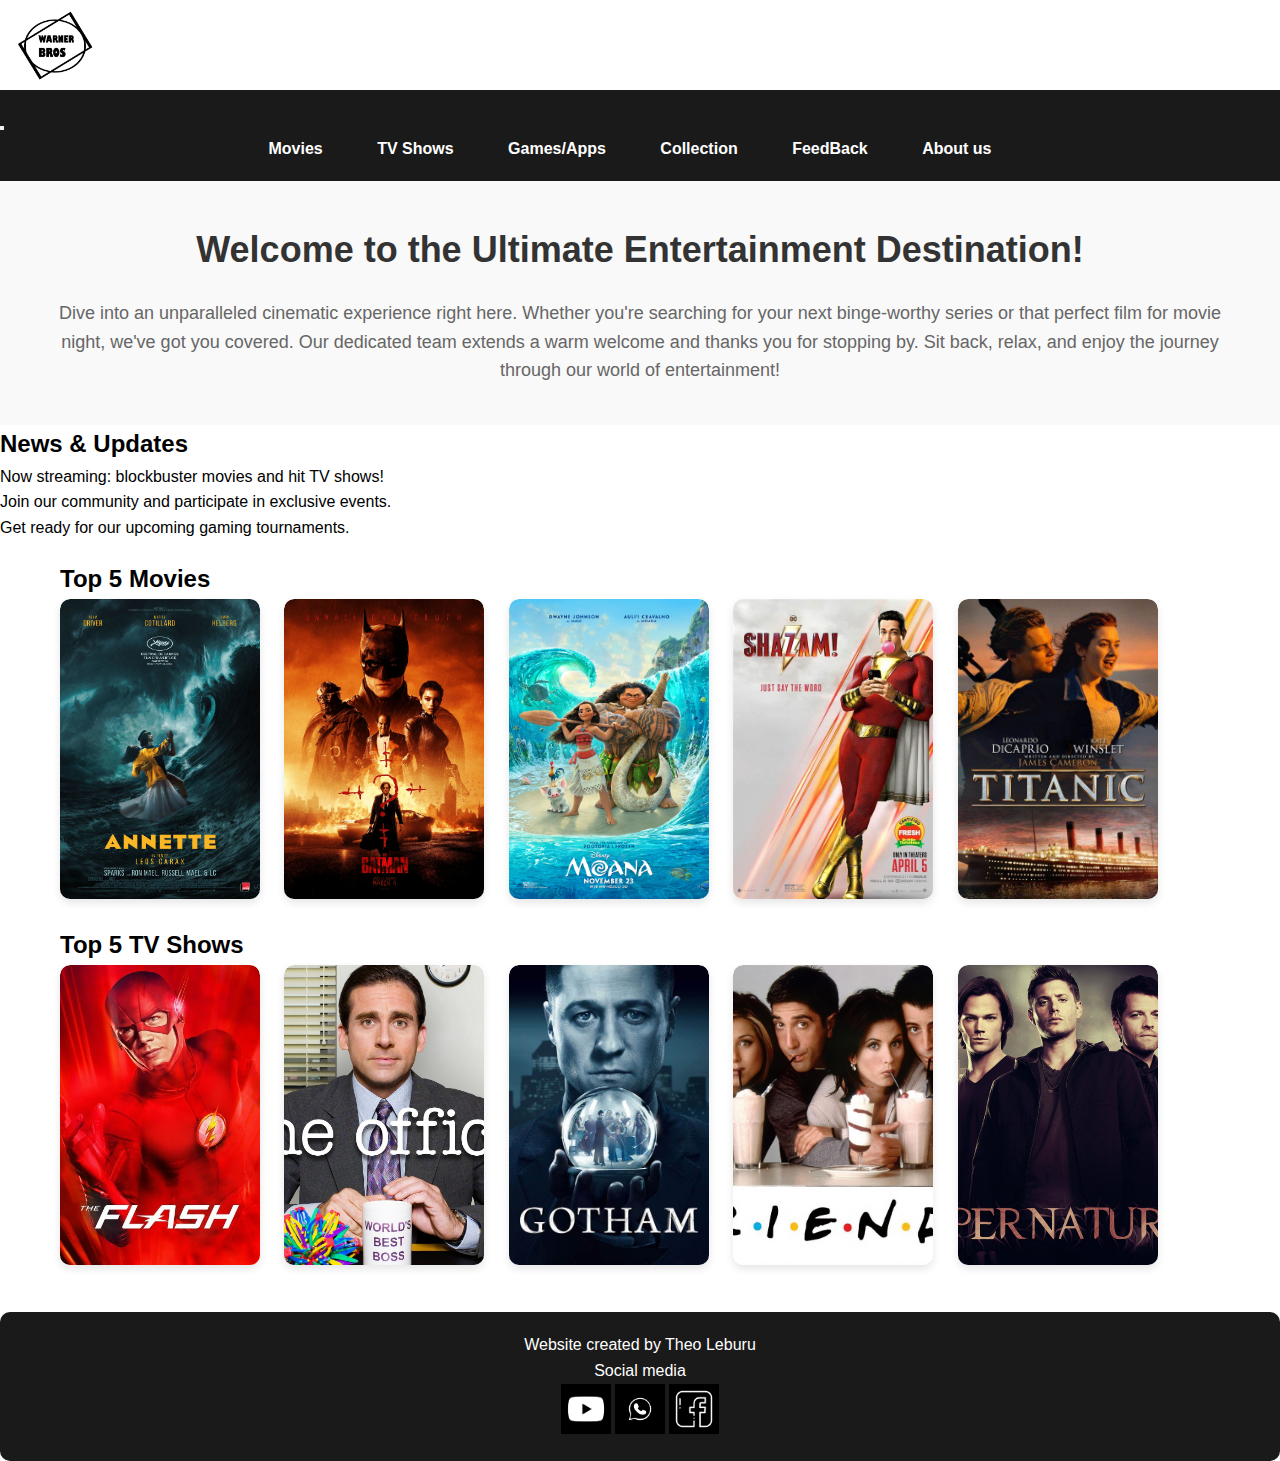
==== index.html @ 0eb684a1 "Update index.html" ====
<!DOCTYPE html>
<html lang="en">
<head>
   <meta charset="UTF-8">
<meta name="viewport" content="width=device-width, initial-scale=1">

    <link rel="stylesheet" href="styles.css">
</head>
<body>
    <header>
            <img src="Untitled.png" alt="Your Logo"  id="logo">
      
       <header>
        <nav class="navbar navbar-expand-lg navbar-dark bg-dark fixed-top">
      
            <button class="navbar-toggler" type="button" data-toggle="collapse" data-target="#navbarNav" aria-controls="navbarNav" aria-expanded="false" aria-label="Toggle navigation">
                <span class="navbar-toggler-icon"></span>
            </button>
            <div class="collapse navbar-collapse" id="navbarNav">
                <ul class="navbar-nav">
                    <li class="nav-item"><a class="nav-link" href="movie.html">Movies</a></li>
                    <li class="nav-item"><a class="nav-link" href="tv-shows.html">TV Shows</a></li>
                    <li class="nav-item"><a class="nav-link" href="games-apps.html">Games/Apps</a></li>
                    <li class="nav-item"><a class="nav-link" href="collection.html">Collection</a></li>
                    <li class="nav-item"><a class="nav-link" href="feedback.html">FeedBack</a></li>
                    <li class="nav-item"><a class="nav-link" href="about-us.html">About us</a></li>
                </ul>
            </div>
        </nav>
  
      
    </header>
 <section class="welcome-section">
            <h1>Welcome to the Ultimate Entertainment Destination!</h1>
            <p>Dive into an unparalleled cinematic experience right here. Whether you're searching for your next binge-worthy series or that perfect film for movie night, we've got you covered. Our dedicated team extends a warm welcome and thanks you for stopping by. Sit back, relax, and enjoy the journey through our world of entertainment!</p>
        </section>
        <section class="news-section">
            <h2>News & Updates</h2>
            <ul>
                <li>Now streaming: blockbuster movies and hit TV shows!</li>
                <li>Join our community and participate in exclusive events.</li>
                <li>Get ready for our upcoming gaming tournaments.</li>
            </ul>
        </section>


       </body>
    
      <div class="container">
        <h2>Top 5 Movies</h2>
        <div class="movie">
               <a href = "https://youtu.be/l_EaNpL16SU?si=hWKioCeNowaf9VJF" target = "_blank">
            <img src="annette.jpg" alt="Movie 1">
               </a>
        </div>
        <div class="movie">
            <img src="batman.png" alt="Movie 2">
        </div>
        <div class="movie">
            <img src="moana.jpeg" alt="Movie 3">
        </div>
        <div class="movie">
            <img src="shazam.jpeg" alt="Movie 4">
        </div>
        <div class="movie">
            <img src="titanic.jpeg" alt="Movie 5">
        </div>

        <h2>Top 5 TV Shows</h2>
        <div class="movie">
            <img src="theflash.webp" alt="TV Show 1">
        </div>
        <div class="movie">
            <img src="theoffice.jpg" alt="TV Show 2">
        </div>
        <div class="movie">
            <img src="gotham.jpeg" alt="TV Show 3">
        </div>
        <div class="movie">
            <img src="friends.jpeg" alt="TV Show 4">
        </div>
        <div class="movie">
            <img src="supernatural.jpg" alt="TV Show 5">
        </div>
    </div>
   <footer>
        <p>Website created by Theo Leburu</p>
  <p> Social media </p>
  <a href="https://www.youtube.com/@WarnerBrosPictures"><img src="youtube.png" style="width: 50px; height: 50px;"></a>
   <a href="https://www.warnerbros.com/"><img src="whatsapp.png" style="width: 50px; height: 50px;"></a>
   <a href="https://web.facebook.com/WarnerBrosPictures/?_rdc=1&_rdr"><img src="facebook.jpg" style="width: 50px; height: 50px;"></a>
   
    </footer>
   <script src="https://code.jquery.com/jquery-3.5.1.slim.min.js"></script>
    <script src="https://cdn.jsdelivr.net/npm/@popperjs/core@2.9.2/dist/umd/popper.min.js"></script>
    <script src="https://stackpath.bootstrapcdn.com/bootstrap/4.5.2/js/bootstrap.min.js"></script>

</html>
---- styles.css ----
/* Resetting default margin, padding, and box-sizing */
/* Resetting default margin, padding, and box-sizing */
* {
    margin: 0;
    padding: 0;
    box-sizing: border-box;
}

/* Body styles */
body {
    font-family: 'Roboto', sans-serif; /* Changed font */
    background-color: #fff; /* Updated background color to white */
    color: #000; /* Updated text color to black */
    line-height: 1.6;
}


/* Navigation styles */
nav {
    background-color: #1a1a1a; /* Darker navigation background */
    padding: 20px 0;
    margin-top: 90px;
}

nav ul {
    list-style-type: none;
    text-align: center;
}

nav ul li {
    display: inline;
    margin-right: 20px;
}

nav ul li a {
    text-decoration: none;
    color: #fff;
    font-weight: bold;
    padding: 10px 15px;
    border-radius: 5px;
    transition: background-color 0.3s ease;
}

nav ul li a:hover {
    background-color: #555;
}

/* Container styles */
.container {
    max-width: 1200px;
    margin: 20px auto;
    padding: 0 20px;
}

.container p {
    margin-bottom: 20px;
}

/* Movie styles */
.movie {
    display: inline-block;
    margin-bottom: 20px;
     margin-right: 20px;
    width: 200px;
    height: 300px;
    overflow: hidden;
    border-radius: 10px;
    box-shadow: 0 4px 8px rgba(0, 0, 0, 0.1);
    transition: transform 0.3s ease, box-shadow 0.3s ease;
}

.movie img {
    width: 100%;
    height: 100%;
    object-fit: cover;
    border-radius: 10px 10px 0 0;
}

.movie:hover {
    transform: translateY(-5px);
    box-shadow: 0 8px 16px rgba(0, 0, 0, 0.2);
}

/* Feedback form styles */
.feedback-form {
    background-color: #f8f8f8; /* Lighter background color */
    padding: 20px;
    border-radius: 10px;
    box-shadow: 0 4px 8px rgba(0, 0, 0, 0.1);
}

.feedback-form label {
    display: block;
    margin-bottom: 10px;
    font-weight: bold;
    color: #333; /* Text color */
}

.feedback-form input[type="text"],
.feedback-form input[type="email"],
.feedback-form textarea {
    width: calc(100% - 20px);
    padding: 10px;
    margin-bottom: 20px;
    border: 1px solid #ccc;
    border-radius: 5px;
    box-sizing: border-box;
    background-color: #fff; /* Lighter input background color */
    color: #333; /* Text color */
}

.feedback-form textarea {
    resize: vertical;
}

.feedback-form button {
    background-color: #007bff; /* Updated button color */
    color: #fff;
    border: none;
    padding: 12px 25px;
    cursor: pointer;
    border-radius: 5px;
    transition: background-color 0.3s ease;
}

.feedback-form button:hover {
    background-color: #0056b3; /* Darker hover color */
}


/* Footer styles */
footer {
    background-color: #1a1a1a; /* Darker footer background */
    color: #fff;
    text-align: center;
    padding: 20px;
    margin-top: 20px;
    border-radius: 10px;
}

/* Past Feedback Section Styles */
.past-feedback {
    overflow: hidden; /* Hide overflow to prevent scrolling */
    white-space: nowrap; /* Prevent wrapping */
    margin-bottom: 40px; /* Add margin to separate from other sections */
}

.feedback-container {
    width: 100%; /* Set container width to 100% */
}

.feedback-card {
    display: inline-block; /* Display cards inline */
    background-color: #f8f8f8; /* Lighter card background color */
    border-radius: 10px;
    box-shadow: 0 4px 8px rgba(0, 0, 0, 0.1);
    padding: 20px;
    margin-right: 20px; /* Add margin between cards */
}

.feedback-card:last-child {
    margin-right: 0; /* Remove margin from the last card */
}

.feedback-card p {
    margin-bottom: 10px;
    color: #333; /* Text color */
}

.feedback-card blockquote {
    margin: 0;
    padding: 0;
    font-size: 18px;
    font-style: italic;
    margin-top: 10px;
    color: #555; /* Quote text color */
}

.feedback-card cite {
    font-style: normal;
    font-weight: bold;
    color: #777; /* Cite text color */
}

.feedback-card cite:before {
    content: "- ";
}

#logo {
    position: absolute;
    top: 1px; /* Adjust as needed */
    left: 10px; /* Adjust as needed */
    width: 90px; /* Adjust the width as needed */
    height: auto; /* Maintain aspect ratio */
}

/* Game and app page styles */
.page {
    background-color: #f9f9f9;
    padding: 20px;
    margin-bottom: 20px;
    border: 1px solid #ddd;
    border-radius: 5px;
    box-shadow: 0px 0px 10px rgba(0, 0, 0, 0.1);
}

.page h2 {
    color: #333;
    font-size: 24px;
    margin-bottom: 10px;
}

.page p {
    color: #666;
    line-height: 1.6;
}

.page img {
    display: block;
    max-width: 100%;
    height: auto;
    margin-bottom: 10px;
    border-radius: 5px;
}

.page a {
    display: inline-block;
    background-color: #007bff;
    color: #fff;
    padding: 10px 20px;
    text-decoration: none;
    border-radius: 5px;
    transition: background-color 0.3s;
}

.page a:hover {
    background-color: #0056b3;
}
/* Welcome section styles */
.welcome-section {
    background-color: #f9f9f9; /* Light gray background */
    padding: 40px;
    text-align: center;
}

.welcome-section h1 {
    color: #333; /* Dark gray heading color */
    font-size: 36px;
    margin-bottom: 20px;
}

.welcome-section p {
    color: #666; /* Medium gray paragraph color */
    font-size: 18px;
    line-height: 1.6;
}
.collectionm  {
    display: inline-block;
    margin-bottom: 20px;
     margin-right: 20px;
    width: 200px;
    height: 300px;
    overflow: hidden;
    border-radius: 10px;
    box-shadow: 0 4px 8px rgba(0, 0, 0, 0.1);
    transition: transform 0.3s ease, box-shadow 0.3s ease;
}

.collectionm  img {
    width: 100%;
    height: 100%;
    object-fit: cover;
    border-radius: 10px 10px 0 0;
}

.collection:hover {
    transform: translateY(-5px);
    box-shadow: 0 8px 16px rgba(0, 0, 0, 0.2);
}
/* Screen styles */
@media screen {
    body {
        background-color: #fff;
        color: #000;
        line-height: 1.6;
    }
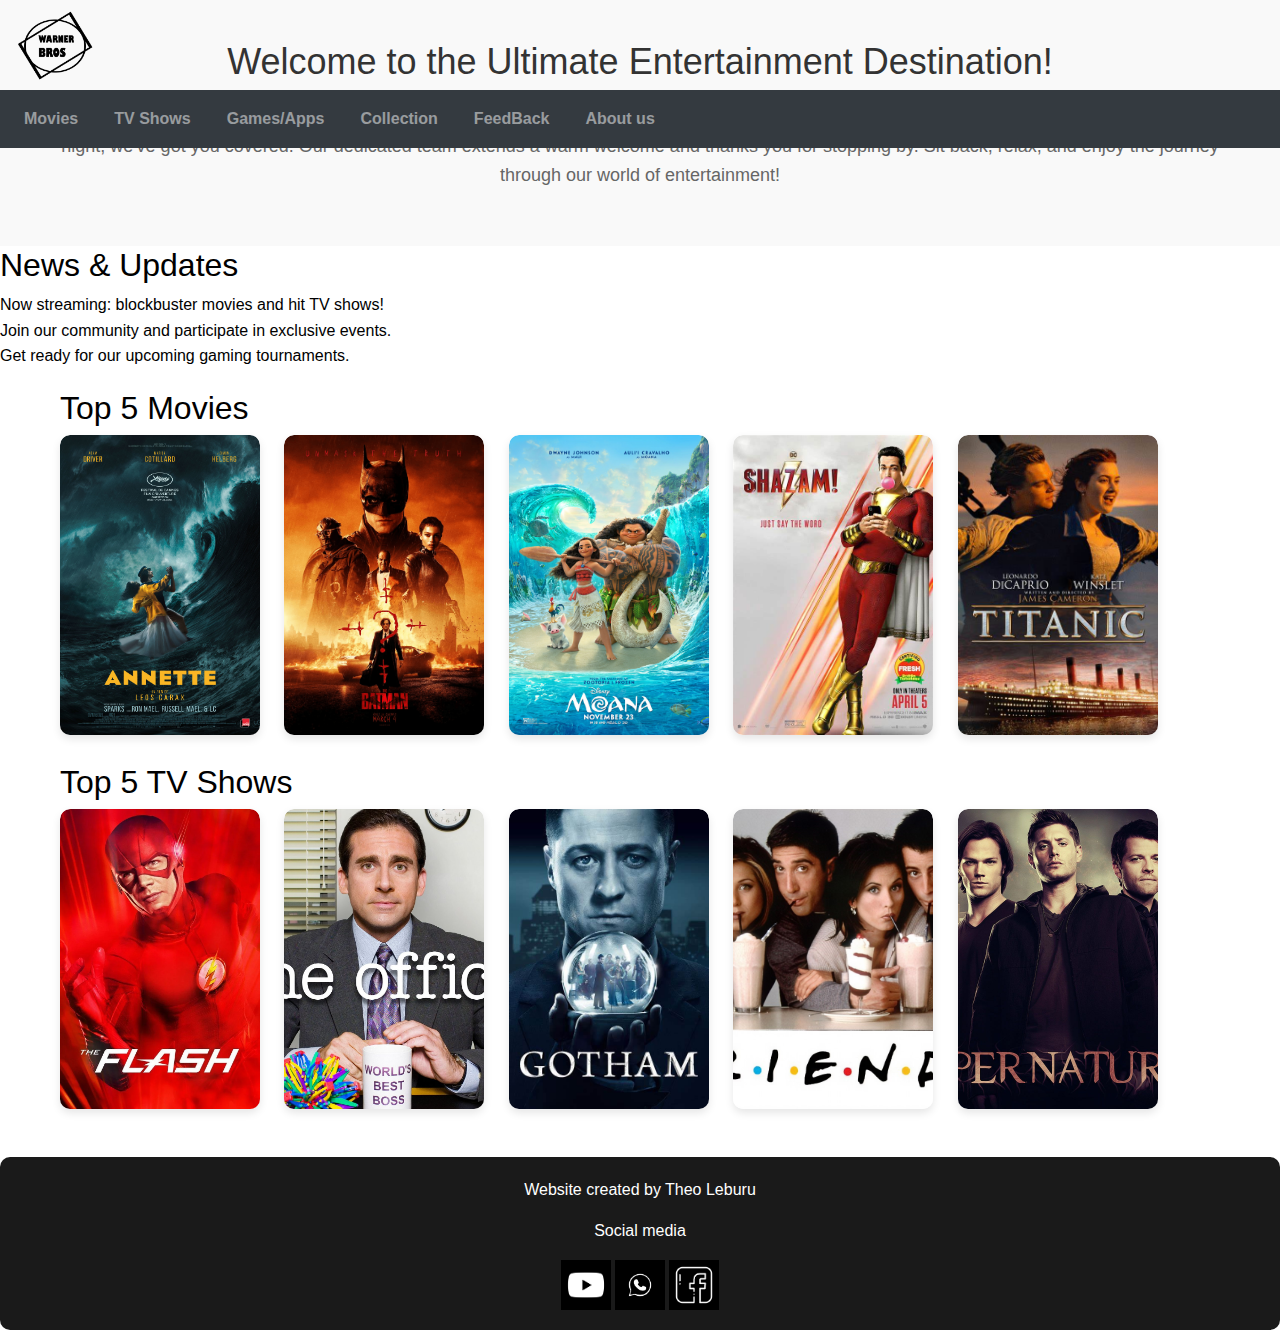
==== commit f2021394: "Update index.html" ====
--- a/index.html
+++ b/index.html
@@ -4,7 +4,8 @@
 <head>
    <meta charset="UTF-8">
 <meta name="viewport" content="width=device-width, initial-scale=1">
-
+  <link rel="stylesheet" href="https://stackpath.bootstrapcdn.com/bootstrap/4.5.2/css/bootstrap.min.css">
+ 
     <link rel="stylesheet" href="styles.css">
 </head>
 <body>
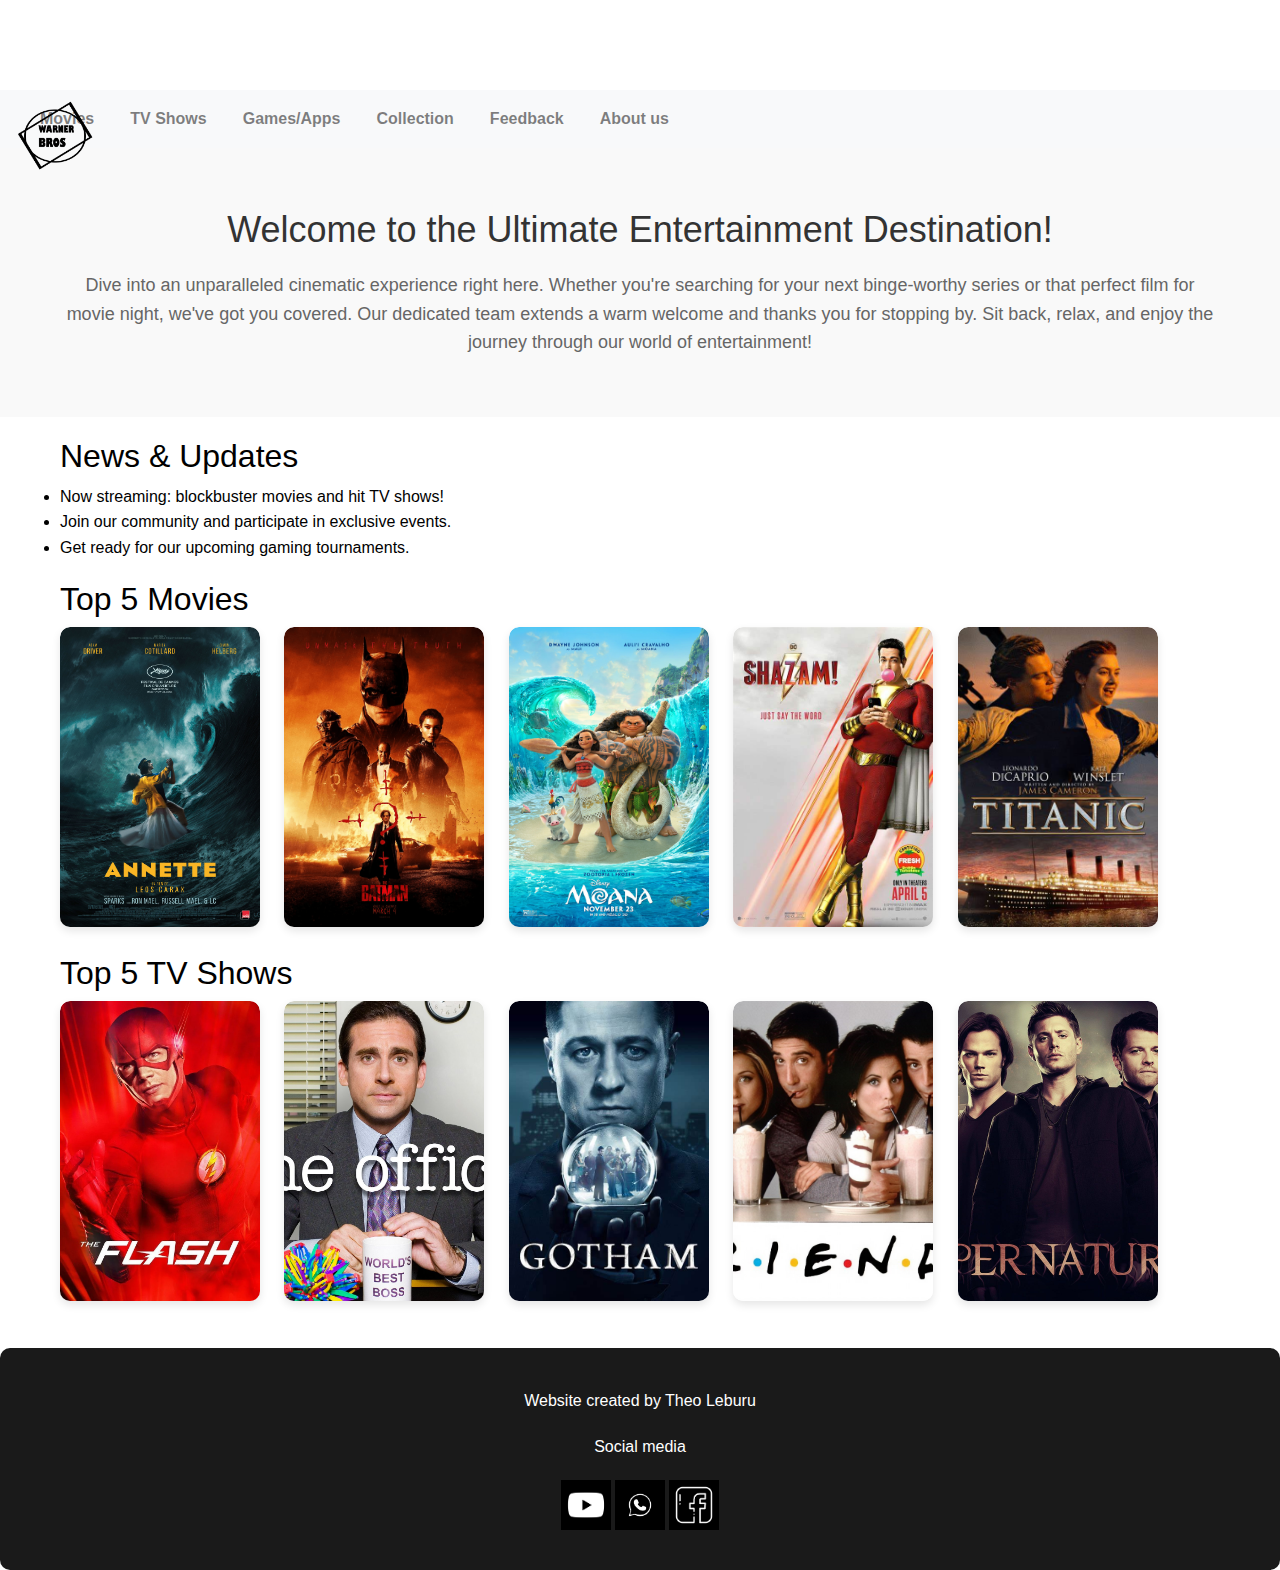
==== commit c125c868: "Update index.html" ====
--- a/index.html
+++ b/index.html
@@ -1,53 +1,65 @@
-
 <!DOCTYPE html>
 <html lang="en">
 <head>
-   <meta charset="UTF-8">
-<meta name="viewport" content="width=device-width, initial-scale=1">
-  <link rel="stylesheet" href="https://stackpath.bootstrapcdn.com/bootstrap/4.5.2/css/bootstrap.min.css">
- 
+    <meta charset="UTF-8">
+    <meta name="viewport" content="width=device-width, initial-scale=1">
+    <link rel="stylesheet" href="https://maxcdn.bootstrapcdn.com/bootstrap/4.5.2/css/bootstrap.min.css">
     <link rel="stylesheet" href="styles.css">
+    <title>Entertainment Destination</title>
 </head>
 <body>
     <header>
-            <img src="Untitled.png" alt="Your Logo"  id="logo">
-      
-       <header>
-        <nav class="navbar navbar-expand-lg navbar-dark bg-dark fixed-top">
-      
+        <nav class="navbar navbar-expand-lg navbar-light bg-light">
+            <a class="navbar-brand" href="#">
+                <img src="Untitled.png" alt="Your Logo" id="logo">
+            </a>
             <button class="navbar-toggler" type="button" data-toggle="collapse" data-target="#navbarNav" aria-controls="navbarNav" aria-expanded="false" aria-label="Toggle navigation">
                 <span class="navbar-toggler-icon"></span>
             </button>
             <div class="collapse navbar-collapse" id="navbarNav">
                 <ul class="navbar-nav">
-                    <li class="nav-item"><a class="nav-link" href="movie.html">Movies</a></li>
-                    <li class="nav-item"><a class="nav-link" href="tv-shows.html">TV Shows</a></li>
-                    <li class="nav-item"><a class="nav-link" href="games-apps.html">Games/Apps</a></li>
-                    <li class="nav-item"><a class="nav-link" href="collection.html">Collection</a></li>
-                    <li class="nav-item"><a class="nav-link" href="feedback.html">FeedBack</a></li>
-                    <li class="nav-item"><a class="nav-link" href="about-us.html">About us</a></li>
+                    <li class="nav-item">
+                        <a class="nav-link" href="movie.html">Movies</a>
+                    </li>
+                    <li class="nav-item">
+                        <a class="nav-link" href="tv-shows.html">TV Shows</a>
+                    </li>
+                    <li class="nav-item">
+                        <a class="nav-link" href="games-apps.html">Games/Apps</a>
+                    </li>
+                    <li class="nav-item">
+                        <a class="nav-link" href="collection.html">Collection</a>
+                    </li>
+                    <li class="nav-item">
+                        <a class="nav-link" href="feedback.html">Feedback</a>
+                    </li>
+                    <li class="nav-item">
+                        <a class="nav-link" href="about-us.html">About us</a>
+                    </li>
                 </ul>
             </div>
         </nav>
-  
-      
     </header>
- <section class="welcome-section">
+
+    <section class="welcome-section">
+        <div class="container">
             <h1>Welcome to the Ultimate Entertainment Destination!</h1>
             <p>Dive into an unparalleled cinematic experience right here. Whether you're searching for your next binge-worthy series or that perfect film for movie night, we've got you covered. Our dedicated team extends a warm welcome and thanks you for stopping by. Sit back, relax, and enjoy the journey through our world of entertainment!</p>
-        </section>
-        <section class="news-section">
+        </div>
+    </section>
+
+    <section class="news-section">
+        <div class="container">
             <h2>News & Updates</h2>
             <ul>
                 <li>Now streaming: blockbuster movies and hit TV shows!</li>
                 <li>Join our community and participate in exclusive events.</li>
                 <li>Get ready for our upcoming gaming tournaments.</li>
             </ul>
-        </section>
+        </div>
+    </section>
 
-
-       </body>
-    
+  
       <div class="container">
         <h2>Top 5 Movies</h2>
         <div class="movie">
@@ -85,16 +97,19 @@
             <img src="supernatural.jpg" alt="TV Show 5">
         </div>
     </div>
-   <footer>
-        <p>Website created by Theo Leburu</p>
-  <p> Social media </p>
-  <a href="https://www.youtube.com/@WarnerBrosPictures"><img src="youtube.png" style="width: 50px; height: 50px;"></a>
-   <a href="https://www.warnerbros.com/"><img src="whatsapp.png" style="width: 50px; height: 50px;"></a>
-   <a href="https://web.facebook.com/WarnerBrosPictures/?_rdc=1&_rdr"><img src="facebook.jpg" style="width: 50px; height: 50px;"></a>
-   
+
+    <footer>
+        <div class="container">
+            <p>Website created by Theo Leburu</p>
+            <p> Social media </p>
+            <a href="https://www.youtube.com/@WarnerBrosPictures"><img src="youtube.png" style="width: 50px; height: 50px;"></a>
+            <a href="https://www.warnerbros.com/"><img src="whatsapp.png" style="width: 50px; height: 50px;"></a>
+            <a href="https://web.facebook.com/WarnerBrosPictures/?_rdc=1&_rdr"><img src="facebook.jpg" style="width: 50px; height: 50px;"></a>
+        </div>
     </footer>
-   <script src="https://code.jquery.com/jquery-3.5.1.slim.min.js"></script>
-    <script src="https://cdn.jsdelivr.net/npm/@popperjs/core@2.9.2/dist/umd/popper.min.js"></script>
-    <script src="https://stackpath.bootstrapcdn.com/bootstrap/4.5.2/js/bootstrap.min.js"></script>
 
+    <script src="https://code.jquery.com/jquery-3.5.1.slim.min.js"></script>
+    <script src="https://cdn.jsdelivr.net/npm/@popperjs/core@2.9.1/dist/umd/popper.min.js"></script>
+    <script src="https://maxcdn.bootstrapcdn.com/bootstrap/4.5.2/js/bootstrap.min.js"></script>
+</body>
 </html>
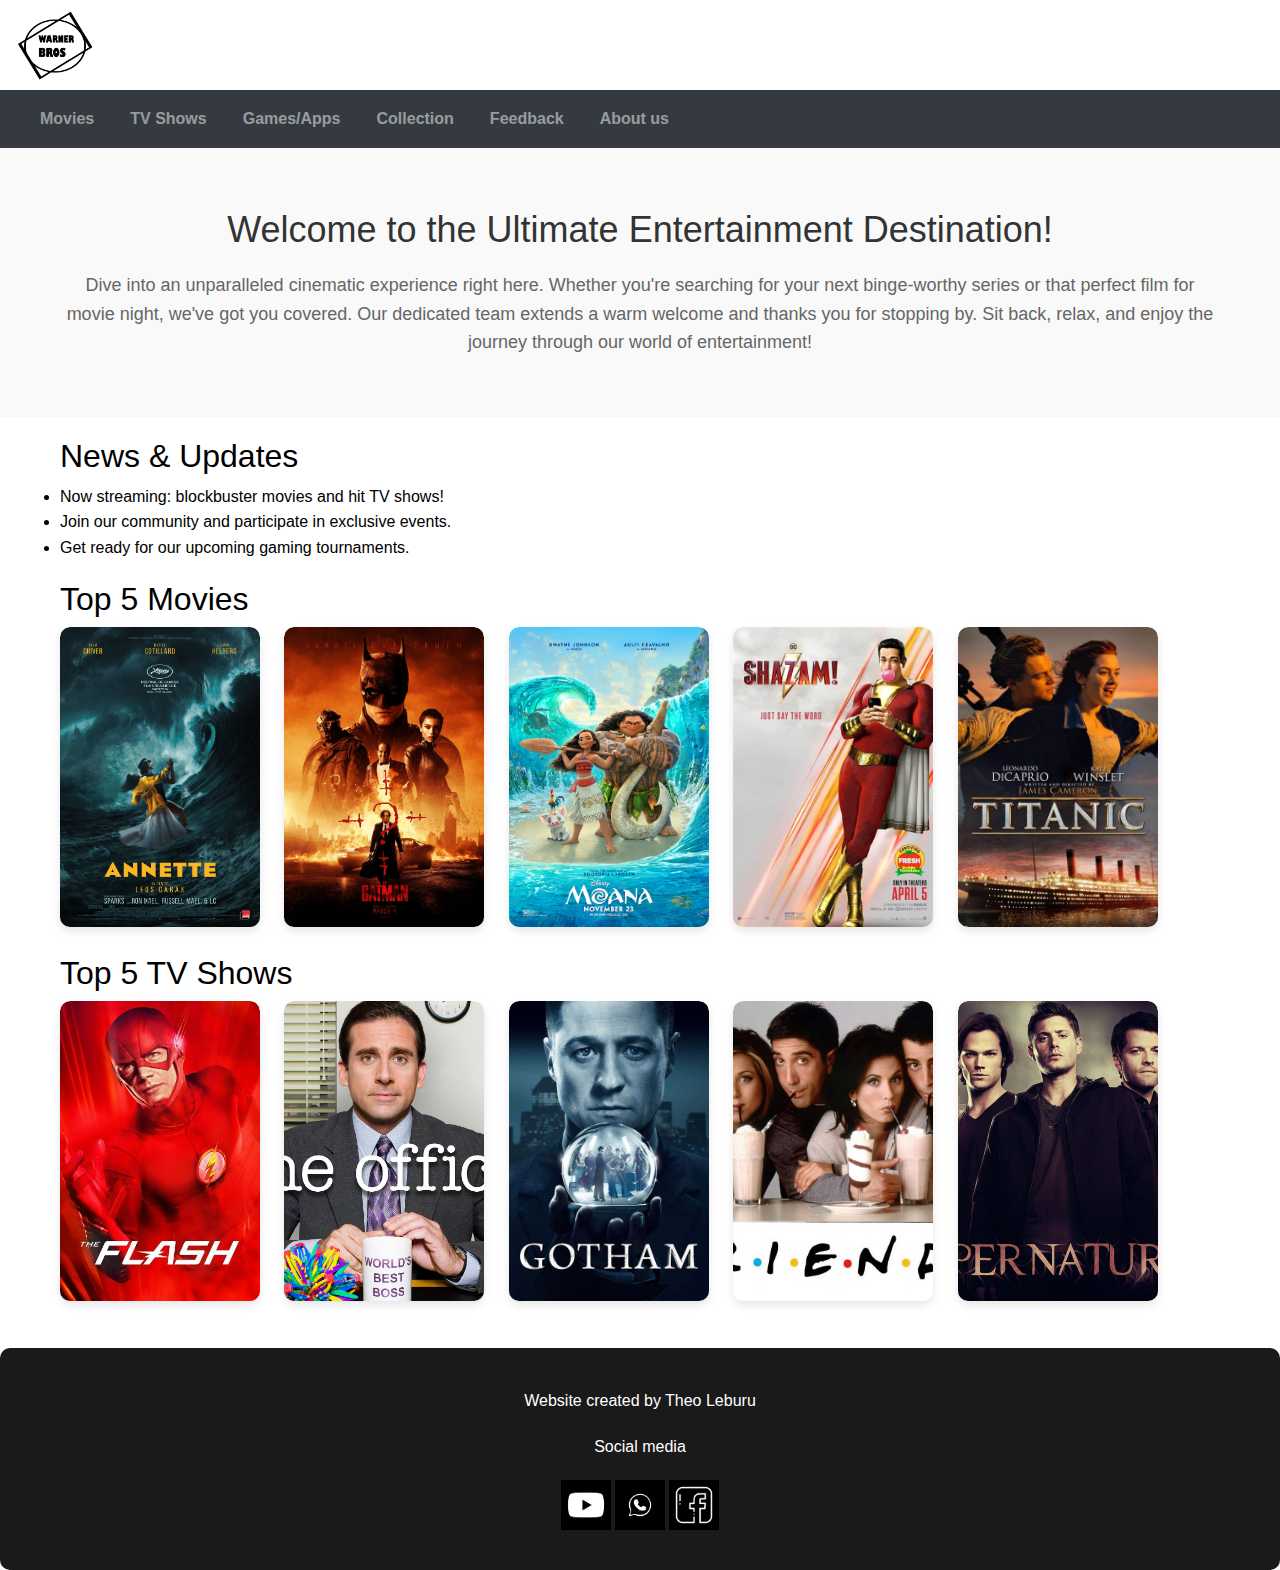
==== commit ddad3bcd: "Update index.html" ====
--- a/index.html
+++ b/index.html
@@ -9,9 +9,10 @@
 </head>
 <body>
     <header>
-        <nav class="navbar navbar-expand-lg navbar-light bg-light">
+          <img src="Untitled.png" alt="Your Logo" id="logo">
+        <nav class="navbar navbar-expand-lg navbar-dark bg-dark">
             <a class="navbar-brand" href="#">
-                <img src="Untitled.png" alt="Your Logo" id="logo">
+        
             </a>
             <button class="navbar-toggler" type="button" data-toggle="collapse" data-target="#navbarNav" aria-controls="navbarNav" aria-expanded="false" aria-label="Toggle navigation">
                 <span class="navbar-toggler-icon"></span>
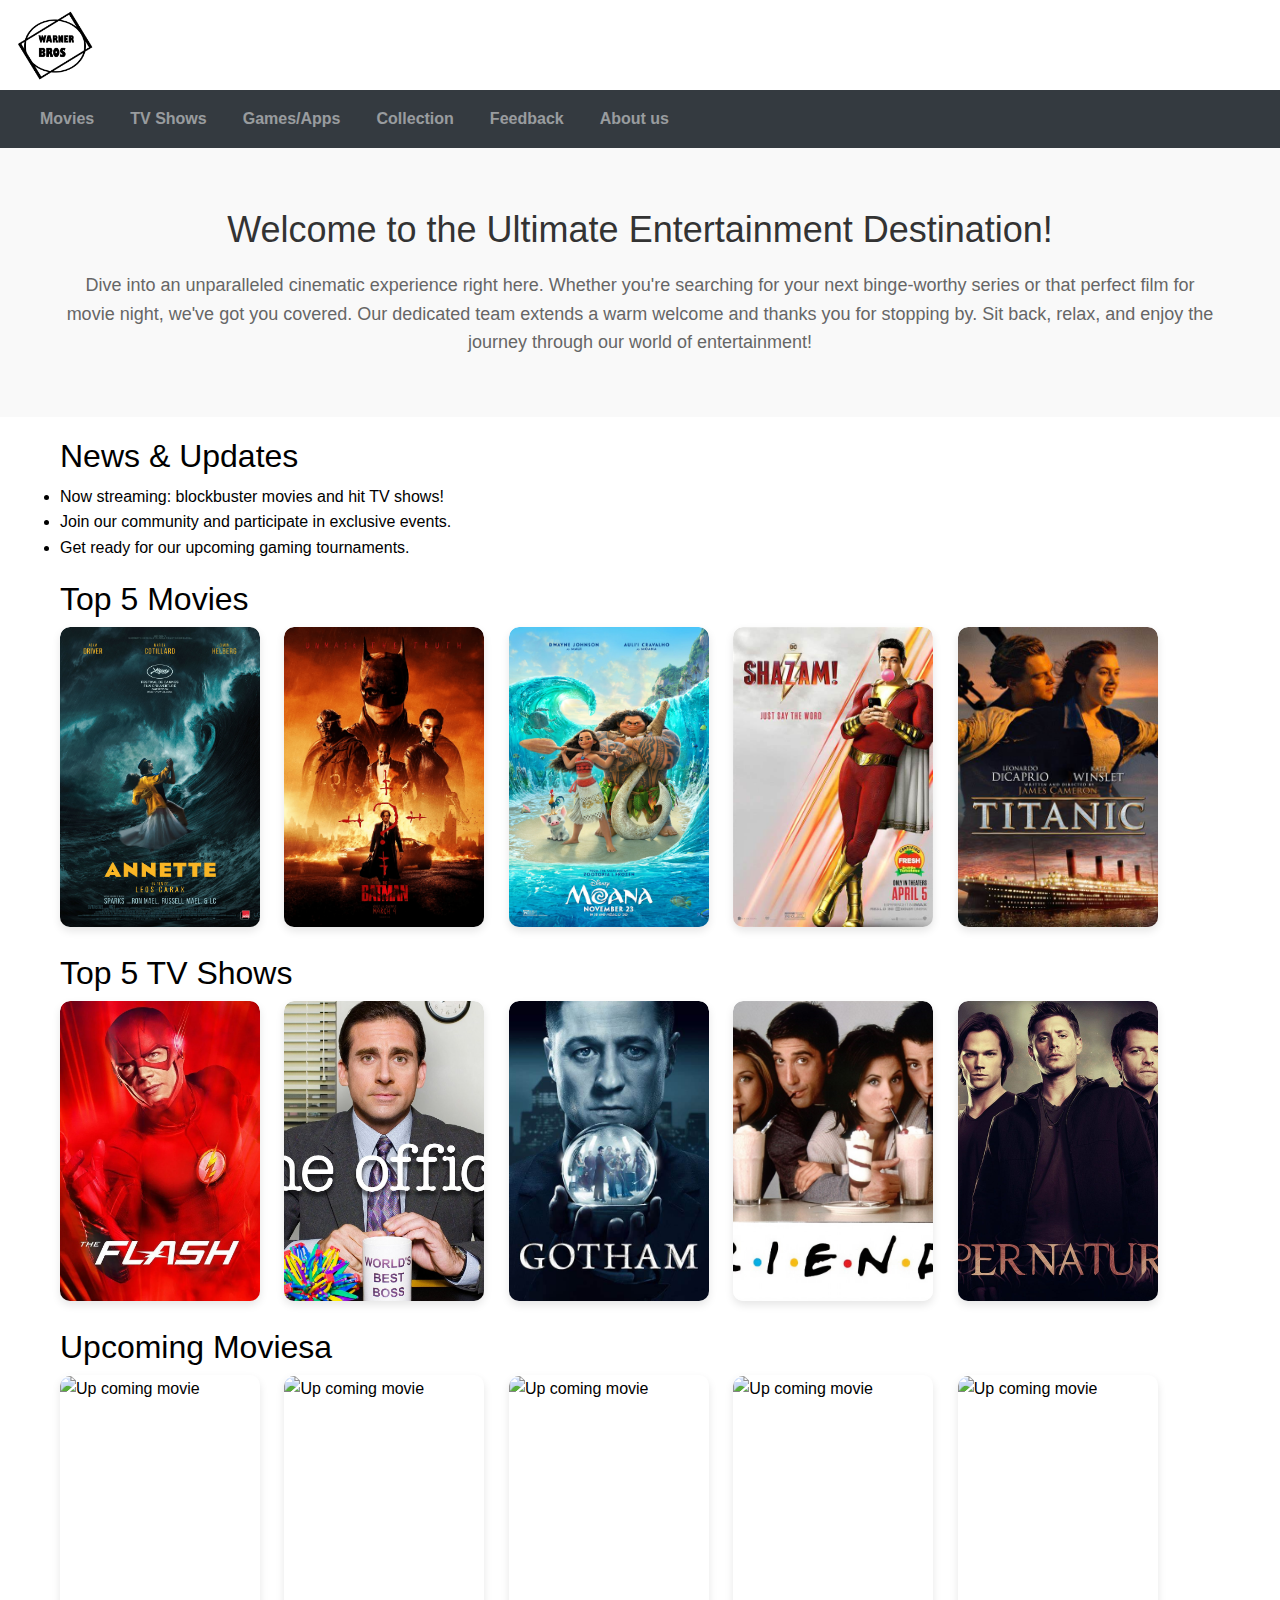
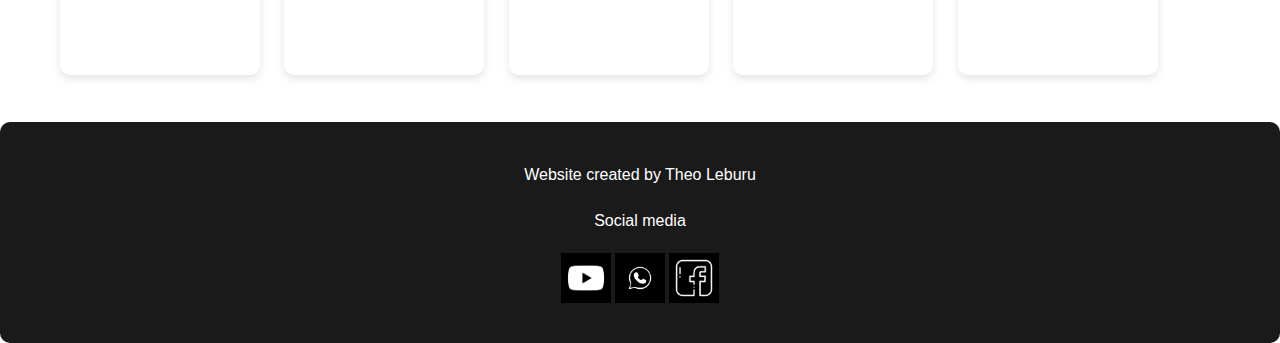
==== commit c17d69a6: "Update index.html" ====
--- a/index.html
+++ b/index.html
@@ -97,6 +97,23 @@
         <div class="movie">
             <img src="supernatural.jpg" alt="TV Show 5">
         </div>
+
+           <h2>Upcoming Moviesa</h2>
+        <div class="movie">
+            <img src="u1.jpg" alt="Up coming movie">
+        </div>
+        <div class="movie">
+            <img src="up2.jpeg" alt="Up coming movie">
+        </div>
+        <div class="movie">
+            <img src="up3.jpg" alt="Up coming movie">
+        </div>
+        <div class="movie">
+            <img src="up4.jpg" alt="Up coming movie">
+        </div>
+        <div class="movie">
+            <img src="up5.jpg" alt="Up coming movie">
+        </div>
     </div>
 
     <footer>
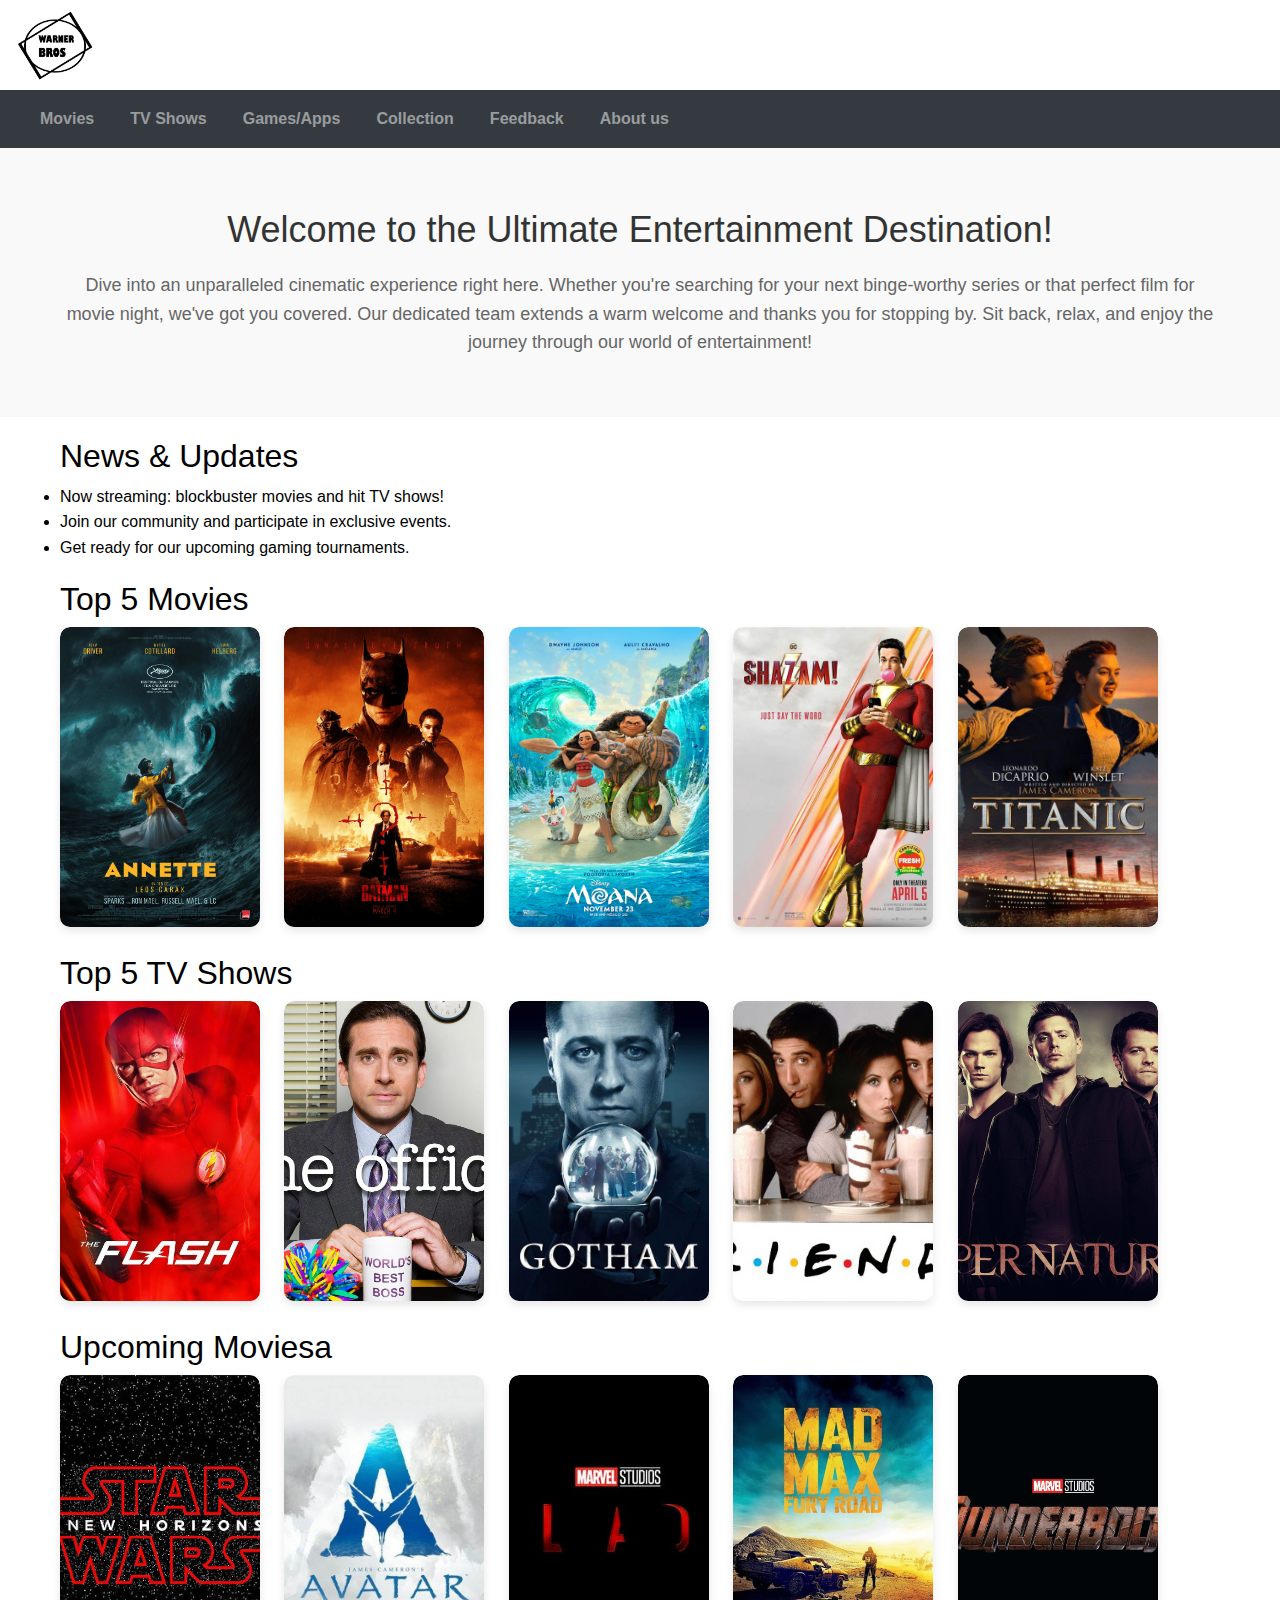
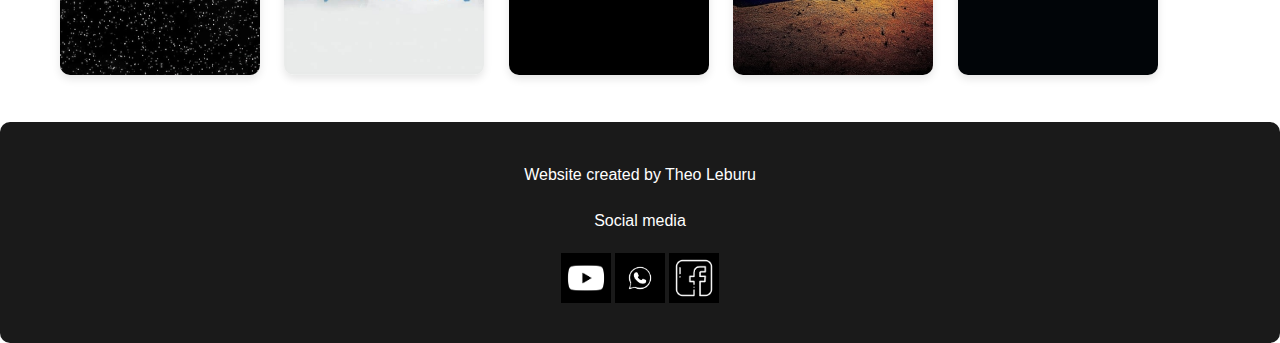
==== commit e8817fe8: "Update index.html" ====
--- a/index.html
+++ b/index.html
@@ -100,7 +100,7 @@
 
            <h2>Upcoming Moviesa</h2>
         <div class="movie">
-            <img src="u1.jpg" alt="Up coming movie">
+            <img src="uu1.jpg" alt="Up coming movie">
         </div>
         <div class="movie">
             <img src="up2.jpeg" alt="Up coming movie">
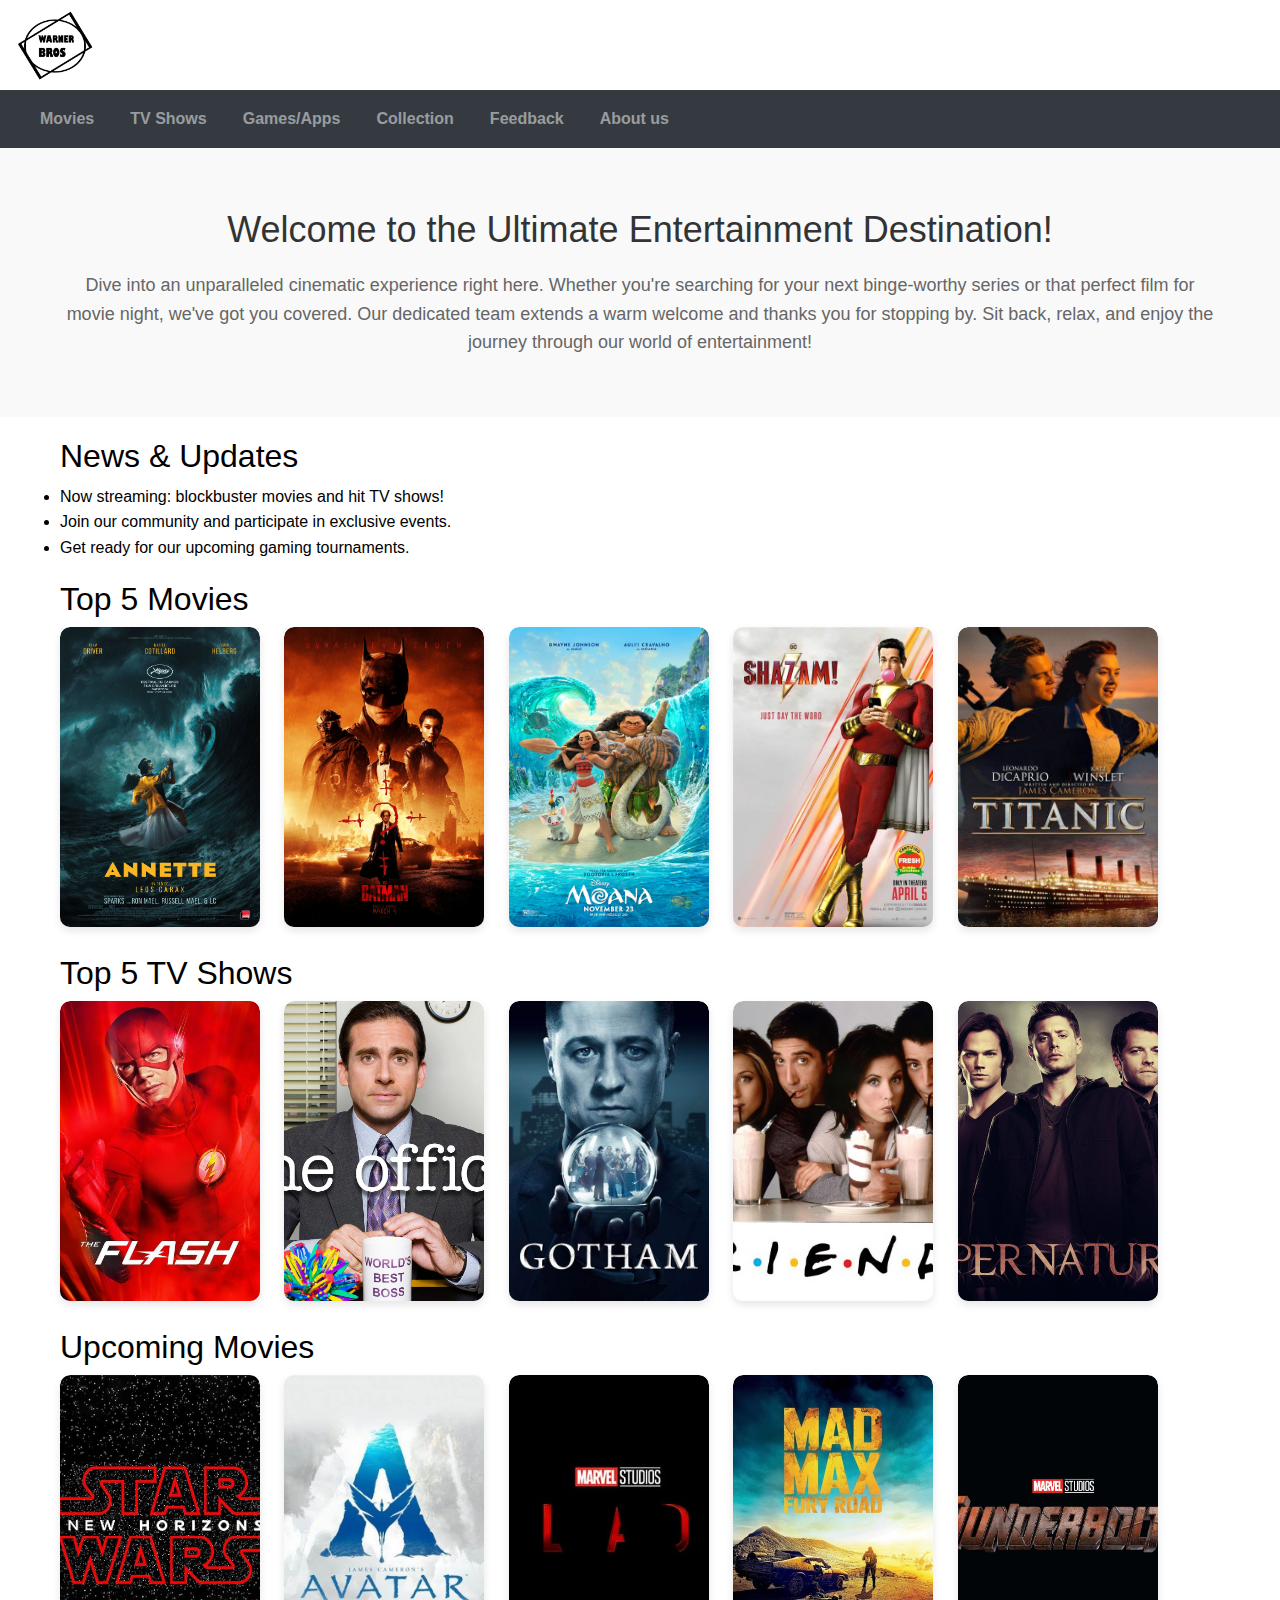
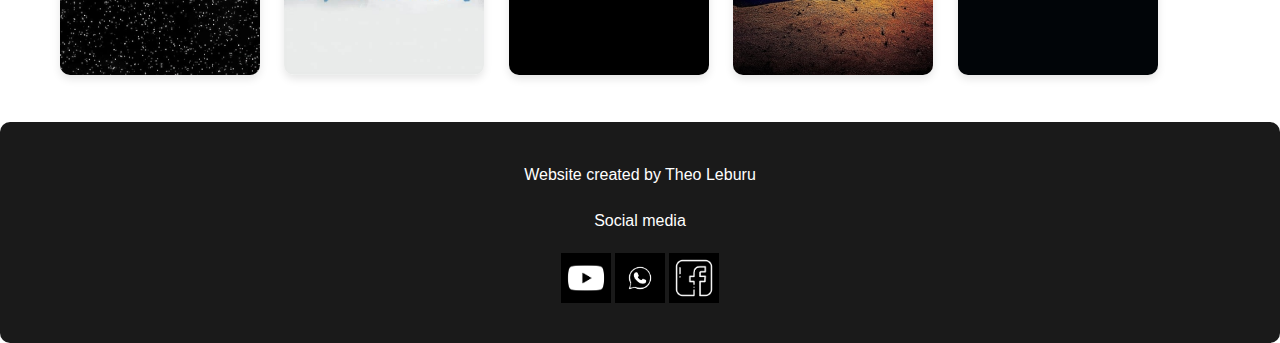
==== commit c70887ca: "Update index.html" ====
--- a/index.html
+++ b/index.html
@@ -98,7 +98,7 @@
             <img src="supernatural.jpg" alt="TV Show 5">
         </div>
 
-           <h2>Upcoming Moviesa</h2>
+           <h2>Upcoming Movies</h2>
         <div class="movie">
             <img src="uu1.jpg" alt="Up coming movie">
         </div>
